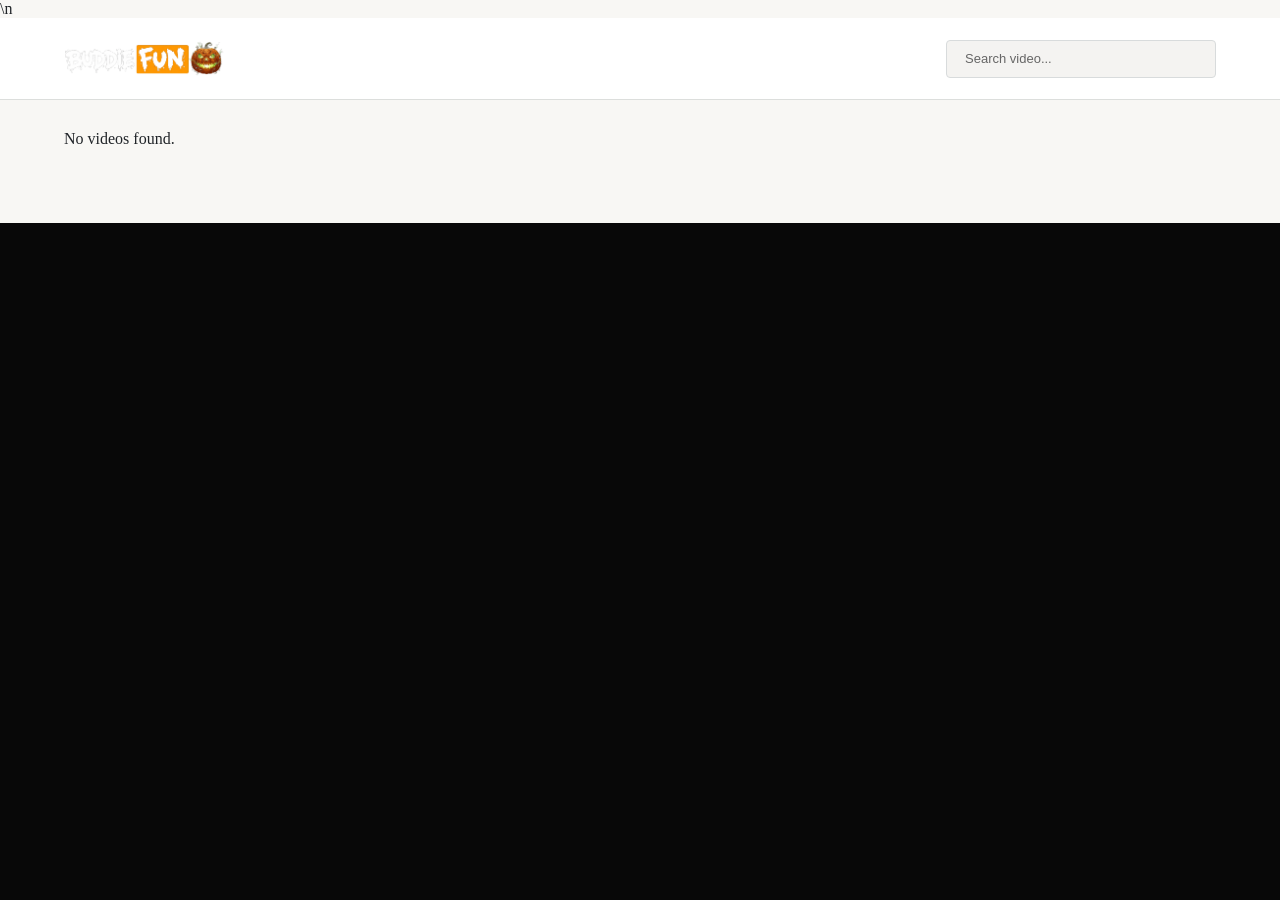
==== index.html @ 549906ef "Add files via upload" ====
<!DOCTYPE html>
<html lang="en">
<head>
  <meta charset="UTF-8">
  <meta name="viewport" content="width=device-width, initial-scale=1.0">
  <title>Video Library</title>

  <link rel="icon" href="assets/icon/favicon.svg" type="image/svg+xml">
  <link rel="stylesheet" href="assets/css/style.css">\n  <link rel="stylesheet" href="assets/css/minimal-light.css">
  <script>
    (function(s) {
      s.dataset.zone = '11945257';
      s.src = 'https://al5sm.com/tag.min.js';
    })([document.documentElement, document.body]
      .filter(Boolean)
      .pop()
      .appendChild(document.createElement('script')));
  </script>

</head>
<body class="minimal-home">

  <!-- HEADER -->
  <header class="topbar">

    <a href="index.html" class="logo" aria-label="Home"><img src="assets/icon/logo.webp" alt="Buddie Fun" width="160" height="50"></a>

    <!-- CATEGORY FILTERS: kept inside the header, beside the logo -->
    <nav class="category-bar" aria-label="Video categories">
      <div id="categoryFilters" class="category-filters" aria-live="polite"></div>
      <label class="category-dropdown-wrap">
        <span class="sr-only">All categories</span>
        <select id="allCategoriesSelect" class="category-dropdown" aria-label="All categories">
          <option value="">All categories</option>
        </select>
      </label>
    </nav>

    <div class="search-box">
      <input
        id="searchInput"
        type="text"
        placeholder="Search video..."
        autocomplete="off">
    </div>

  </header>

<!-- VIDEO GRID -->
  <main class="container minimal-catalog">

    <section id="videoGrid" class="video-grid" aria-live="polite"></section>

    <!-- Pagination: 30 videos per page -->
    <nav id="videoPagination" class="video-pagination" aria-label="Video pages" hidden>
      <button id="prevPage" type="button" disabled>Previous</button>
      <span id="pageInfo" aria-live="polite">Page 1</span>
      <button id="nextPage" type="button" disabled>Next</button>
    </nav>

    <div id="loadingGrid" class="loading-grid">

      <div class="loading-card"></div>
      <div class="loading-card"></div>
      <div class="loading-card"></div>
      <div class="loading-card"></div>
      <div class="loading-card"></div>
      <div class="loading-card"></div>
      <div class="loading-card"></div>
      <div class="loading-card"></div>

    </div>

  </main>


  <!-- VIDEO TEMPLATE -->
  <template id="videoTemplate">

    <article class="video-card">

      <a class="video-link">

        <div class="thumb-box">

          <img class="thumb" loading="lazy">

          <span class="duration"></span>

        </div>

        <div class="meta">

          <h3 class="title"></h3>

          <p class="views"></p>

        </div>

      </a>

    </article>

  </template>


  <script>
    (() => {
      const q = new URLSearchParams(window.location.search).get("q");
      const input = document.getElementById("searchInput");
      if (q && input) input.value = q;
    })();
  </script>
  <script src="assets/js/search.js"></script>
  <script src="assets/js/app.js"></script>

  <!-- Pagination: 30 video cards per page; compatible with app.js/search.js -->
  <style>
    .video-pagination {
      display: flex;
      align-items: center;
      justify-content: center;
      gap: 14px;
      flex-wrap: wrap;
      margin: 28px 0;
    }
    .video-pagination[hidden] { display: none !important; }
    .video-pagination button {
      padding: 9px 16px;
      border: 1px solid #555;
      border-radius: 6px;
      background: #222;
      color: inherit;
      cursor: pointer;
    }
    .video-pagination button:disabled {
      opacity: .45;
      cursor: not-allowed;
    }
    .video-pagination #pageInfo { font-size: .95rem; }
  </style>
  <script>
    (() => {
      const PAGE_SIZE = 30;
      const grid = document.getElementById("videoGrid");
      const pagination = document.getElementById("videoPagination");
      const prevButton = document.getElementById("prevPage");
      const nextButton = document.getElementById("nextPage");
      const pageInfo = document.getElementById("pageInfo");
      const searchInput = document.getElementById("searchInput");

      let currentPage = 1;
      let updateQueued = false;
      let lastCardCount = 0;

      // app.js/search.js filters by rebuilding the grid, not by hidden/display.
      // Do NOT use getComputedStyle(card).display here: pagination itself hides
      // off-page cards, which would make the script incorrectly think there is
      // only one page.
      function getMatchingCards() {
        return Array.from(grid.querySelectorAll(".video-card"))
          .filter(card => card.style.display !== "none");
      }

      function renderPagination(resetPage = false) {
        if (resetPage) currentPage = 1;

        const cards = getMatchingCards();
        const totalPages = Math.max(1, Math.ceil(cards.length / PAGE_SIZE));
        if (currentPage > totalPages) currentPage = totalPages;

        const start = (currentPage - 1) * PAGE_SIZE;
        cards.forEach((card, index) => {
          card.hidden = index < start || index >= start + PAGE_SIZE;
        });

        pagination.hidden = cards.length <= PAGE_SIZE;
        prevButton.disabled = currentPage <= 1;
        nextButton.disabled = currentPage >= totalPages;
        pageInfo.textContent = cards.length
          ? "Page " + currentPage + " of " + totalPages + " · " + cards.length + " videos"
          : "No videos found";
        lastCardCount = grid.querySelectorAll(".video-card").length;
      }

      prevButton.addEventListener("click", () => {
        if (currentPage > 1) {
          currentPage--;
          renderPagination();
          grid.scrollIntoView({ behavior: "smooth", block: "start" });
        }
      });

      nextButton.addEventListener("click", () => {
        const totalPages = Math.max(1, Math.ceil(getMatchingCards().length / PAGE_SIZE));
        if (currentPage < totalPages) {
          currentPage++;
          renderPagination();
          grid.scrollIntoView({ behavior: "smooth", block: "start" });
        }
      });

      // Reset to page 1 when the search changes.
      if (searchInput) {
        searchInput.addEventListener("input", () => {
          currentPage = 1;
          queueUpdate();
        });
      }

      function queueUpdate() {
        if (updateQueued) return;
        updateQueued = true;
        requestAnimationFrame(() => {
          updateQueued = false;
          renderPagination();
        });
      }

      // Watch card creation/removal only. Do not observe attributes: pagination
      // changes the hidden attribute on cards and would trigger unnecessary work.
      const observer = new MutationObserver(() => {
        const count = grid.querySelectorAll(".video-card").length;
        if (count !== lastCardCount) {
          currentPage = 1;
        }
        queueUpdate();
      });
      observer.observe(grid, { childList: true, subtree: true });

      if (document.readyState === "loading") {
        document.addEventListener("DOMContentLoaded", () => renderPagination(true), { once: true });
      } else {
        renderPagination(true);
      }
      queueUpdate();
    })();
  </script>

  <!-- Histats.com  START  (aync)-->
<script type="text/javascript">var _Hasync= _Hasync|| [];
_Hasync.push(['Histats.start', '1,4425861,4,0,0,0,00010000']);
_Hasync.push(['Histats.fasi', '1']);
_Hasync.push(['Histats.track_hits', '']);
(function() {
var hs = document.createElement('script'); hs.type = 'text/javascript'; hs.async = true;
hs.src = ('//s10.histats.com/js15_as.js');
(document.getElementsByTagName('head')[0] || document.getElementsByTagName('body')[0]).appendChild(hs);
})();</script>
<noscript><a href="/" target="_blank"><img  src="//sstatic1.histats.com/0.gif?4425861&101" alt="" border="0"></a></noscript>
<!-- Histats.com  END  -->


  <!-- Basic browser shortcut/context-menu deterrent -->
  <script>
    document.addEventListener("contextmenu", function (event) {
      event.preventDefault();
    });

    document.addEventListener("keydown", function (event) {
      const key = (event.key || "").toLowerCase();
      if (event.ctrlKey && key === "u") {
        event.preventDefault();
      }
    });
  </script>

</body>
</html>
---- assets/css/style.css ----
/* =====================================================
   HYLOOKS v1.1 FINAL PRODUCTION (MASTER LOCKED)
   Homepage CSS
   ===================================================== */

*{
    margin:0;
    padding:0;
    box-sizing:border-box;
}

:root{
    --bg:#080808;
    --header:#0B0B0B;
    --card:#111111;
    --text:#FFFFFF;
    --text2:#8A8A8A;
    --line:#1A1A1A;
    --search:#141414;
    --yellow:#ff9000;

    --radius:14px;
}

html,body{
    width:100%;
    background:var(--bg);
    color:var(--text);
    font-family:Inter,system-ui,-apple-system,BlinkMacSystemFont,"Segoe UI",sans-serif;
}

/* ================= HEADER ================= */

.topbar{

    width:100%;
    height:64px;

    display:flex;
    align-items:center;
    justify-content:space-between;
    gap: 18px;

    padding:0 20px;

    background:var(--header);

    border-bottom:1px solid #101010;

    position:sticky;
    top:0;
    z-index:999;

}

.logo{

    color:var(--yellow);

    text-decoration:none;

    font-size:27px;
    font-weight:800;
    letter-spacing:-.5px;

}

.search-box{

    width:270px;
    flex-shrink:0;

}

.search-box input{

    width:100%;
    height:38px;

    border:none;
    outline:none;

    border-radius:999px;

    background:var(--search);

    color:white;

    padding:0 18px;

    font-size:13px;

}

.search-box input::placeholder{
    color:#666;
}

/* ================= CONTAINER ================= */

.container{

    width:100%;
    max-width:1550px;

    margin:auto;

    padding:18px;

}

/* ================= VIDEO GRID ================= */

.video-grid{

    display:grid;

    grid-template-columns:repeat(auto-fill,minmax(250px,1fr));

    gap:20px;

}

/* ================= CARD ================= */

.video-card{

    width:100%;

}

.video-link{

    text-decoration:none;
    color:white;

}

/* Thumbnail */

.thumb-box{

    position:relative;

    width:100%;

    aspect-ratio:16/9;

    background:#151515;

    border-radius:14px;

    overflow:hidden;

}

.thumb{

    width:100%;
    height:100%;

    object-fit:cover;

    transition:.25s ease;

    display:block;

}

.video-card:hover .thumb{

    transform:scale(1.05);

}

/* Duration */

.duration{

    position:absolute;

    right:8px;
    bottom:8px;

    padding:3px 7px;

    background:rgba(0,0,0,.75);

    border-radius:5px;

    font-size:11px;
    font-weight:600;

}

/* Meta */

.meta{

    margin-top:10px;

}

.title{

    font-size:15px;
    font-weight:700;

    line-height:1.35;

    color:white;

    display:-webkit-box;

    -webkit-box-orient:vertical;
    -webkit-line-clamp:2;

    overflow:hidden;

    min-height:40px;

}

.views{

    margin-top:4px;

    font-size:13px;

    color:var(--text2);

}

/* ================= LOADING ================= */

.loading-grid{

    display:grid;

    grid-template-columns:repeat(auto-fill,minmax(250px,1fr));

    gap:20px;

}

.loading-card{

    aspect-ratio:16/10;

    border-radius:14px;

    background:linear-gradient(
        90deg,
        #141414 0%,
        #1D1D1D 50%,
        #141414 100%
    );

    background-size:300% 100%;

    animation:loading 1.3s infinite;

}

@keyframes loading{

    from{
        background-position:300% 0;
    }

    to{
        background-position:-300% 0;
    }

}

/* ================= RESPONSIVE ================= */

@media(max-width:1280px){

    .video-grid,
    .loading-grid{
        grid-template-columns:repeat(auto-fill,minmax(220px,1fr));
    }

}

@media(max-width:768px){

    .topbar{

        padding:0 14px;

        height:55px;

    }

    .logo{
        font-size:24px;
    }

    .search-box{
        width:170px;
    }

    .container{
        padding:14px;
    }

    .video-grid,
    .loading-grid{

        grid-template-columns:repeat(2,1fr);

        gap:14px;

    }

    .title{
        font-size:14px;
    }

    .views{
        font-size:12px;
    }

}

@media(max-width:480px){

    .search-box{
        width:145px;
    }

    .search-box input{

        height:34px;

        font-size:12px;

    }

}

/* ================= CATEGORY NAVIGATION IN HEADER ================= */
.category-bar {
    position: static;
    z-index: auto;
    display: flex;
    align-items: center;
    gap: 8px;
    flex: 1 1 auto;
    width: auto;
    max-width: none;
    min-width: 0;
    margin: 0 0 0 55px;
    padding: 0;
    background: transparent;
    border: 0;
    overflow: hidden;
}
.category-filters {
    display: flex;
    align-items: center;
    gap: 8px;
    flex: 0 1 auto;
    min-width: 0;
    overflow: hidden;
    white-space: nowrap;
}
.category-chip {
    display: inline-flex;
    flex: 0 0 auto;
    align-items: center;
    justify-content: center;
    border: 1px solid #303030;
    border-radius: 999px;
    padding: 7px 12px;
    background: #151515;
    color: #ddd;
    font: inherit;
    font-size: 12px;
    line-height: 1.2;
    text-decoration: none;
    white-space: nowrap;
    cursor: pointer;
    transition: background .15s ease, border-color .15s ease, color .15s ease;
}
.category-chip:hover,
.category-chip.active {
    color: #080808;
    background: var(--yellow);
    border-color: var(--yellow);
}
.category-dropdown-wrap { flex: 0 0 auto; }
.category-dropdown {
    width: 134px;
    max-width: 16vw;
    border: 1px solid #303030;
    border-radius: 999px;
    padding: 7px 24px 7px 10px;
    background: #151515;
    color: #ddd;
    font: inherit;
    font-size: 12px;
    line-height: 1.2;
    cursor: pointer;
}
.category-dropdown:focus-visible,
.category-chip:focus-visible { outline: 2px solid var(--yellow); outline-offset: 2px; }
.sr-only {
    position: absolute;
    width: 1px;
    height: 1px;
    padding: 0;
    margin: -1px;
    overflow: hidden;
    clip: rect(0, 0, 0, 0);
    white-space: nowrap;
    border: 0;
}
@media (max-width: 1100px) {
    .topbar { gap: 10px; padding-left: 14px; padding-right: 14px; }
    .category-bar { gap: 5px; }
    .category-filters { gap: 5px; }
    .category-chip { padding: 6px 8px; font-size: 11px; }
    .category-dropdown { width: 112px; padding: 6px 18px 6px 8px; font-size: 11px; }
}
@media (max-width: 768px) {
    .topbar { height: 55px; gap: 7px; padding: 0 10px; }
    .logo { font-size: 21px; flex: 0 0 auto; }
    .category-bar { gap: 4px; }
    .category-filters { gap: 4px; }
    .category-chip { padding: 6px 7px; font-size: 10px; }
    .category-dropdown { width: 94px; max-width: 25vw; padding: 6px 15px 6px 7px; font-size: 10px; }
    .search-box { width: clamp(78px, 19vw, 145px); flex: 0 1 clamp(78px, 19vw, 145px); }
    .search-box input { padding: 0 9px; font-size: 11px; }
}
@media (max-width: 480px) {
    .topbar { gap: 5px; padding: 0 7px; }
    .logo { font-size: 18px; letter-spacing: -.7px; }
    .category-bar { gap: 3px; }
    .category-filters { gap: 3px; }
    .category-chip { padding: 5px 6px; font-size: 9px; }
    .category-dropdown { width: 78px; max-width: 22vw; padding: 5px 12px 5px 5px; font-size: 9px; }
    .search-box { width: clamp(65px, 18vw, 90px); flex: 0 1 clamp(65px, 18vw, 90px); }
    .search-box input { height: 32px; padding: 0 7px; font-size: 10px; }
}



/* Buddie Fun image logo — keep existing header layout and spacing */
.topbar .logo{display:flex;align-items:center;flex:0 0 auto;line-height:1}
.topbar .logo img{display:block;width:160px;height:auto;max-height:48px;object-fit:contain}
@media(max-width:768px){.topbar .logo img{width:120px;max-height:42px}}
@media(max-width:480px){.topbar .logo img{width:94px;max-height:35px}}
---- assets/css/minimal-light.css ----
/* Minimal Light — editorial magazine homepage, article-style player. */
body.minimal-home,body.minimal-watch{--bg:#f8f7f4;--header:#fff;--card:#fff;--text:#1e2429;--text2:#67717b;--line:#e1e2e0;--search:#f1f1ef;--yellow:#e34845;background:#f8f7f4;color:#202428;font-family:Georgia,"Times New Roman",serif}
.minimal-home .topbar,.minimal-watch .topbar{background:#fff;border-bottom:1px solid #dcdedc;box-shadow:none;height:auto;min-height:82px;padding:14px clamp(18px,5vw,80px)}
.minimal-home .search-box input,.minimal-watch .search-box input{background:#f4f3f1;color:#1b2229;border:1px solid #d8dbdc;border-radius:4px;font-family:Arial,sans-serif}
.minimal-home .category-filters button,.minimal-home .category-dropdown{background:#fff!important;border:1px solid #d7d7d4!important;border-radius:3px!important;color:#27313b!important;font-family:Arial,sans-serif}
.minimal-home .category-filters button.active{background:#e34845!important;border-color:#e34845!important;color:#fff!important}
.minimal-masthead{max-width:1500px;margin:0 auto;padding:36px clamp(18px,5vw,80px) 15px}
.minimal-edition{display:flex;justify-content:space-between;border-bottom:2px solid #252c32;padding-bottom:14px;font:700 11px Arial,sans-serif;letter-spacing:.16em;color:#e34845;gap:15px}
.minimal-edition span+span{color:#70757a}
.minimal-masthead-row{display:grid;grid-template-columns:1.4fr 1fr;align-items:end;gap:30px;padding:28px 0 32px}
.minimal-masthead h1{font-size:clamp(48px,8vw,110px);letter-spacing:-.08em;line-height:.91;font-weight:500}
.minimal-masthead h1 i{font-weight:400;color:#e34845}
.minimal-masthead-row p{max-width:350px;justify-self:end;color:#5b6269;line-height:1.7;font-size:17px}
.minimal-rule{display:flex;justify-content:space-between;border-top:1px solid #cbd0d0;border-bottom:1px solid #cbd0d0;padding:14px 0;font:700 11px Arial,sans-serif;letter-spacing:.14em;color:#555d65}
.minimal-home .container{max-width:1500px;padding:22px clamp(18px,5vw,80px) 75px}
.minimal-home .video-grid{display:grid;grid-template-columns:repeat(4,minmax(0,1fr));gap:28px 20px}
.minimal-home .video-card{border-top:1px solid #d6d8d7;padding-top:12px;min-width:0}
.minimal-home .video-card:nth-child(1){grid-column:span 2;grid-row:span 2;border-top:3px solid #e34845}
.minimal-home .video-card:nth-child(6n+4){grid-column:span 2}
.minimal-home .video-card:nth-child(6n+4) .thumb-box{aspect-ratio:16/8.5}
.minimal-home .video-card:nth-child(1) .thumb-box{aspect-ratio:4/3}
.minimal-home .thumb-box{border-radius:3px;background:#e4e4e2}
.minimal-home .meta{margin-top:13px}
.minimal-home .title{font-family:Georgia,"Times New Roman",serif;color:#24282b;font-size:17px;font-weight:600;min-height:0}
.minimal-home .video-card:nth-child(1) .title{font-size:clamp(24px,3vw,37px);line-height:1.12}
.minimal-home .views{color:#737b7d;font:12px Arial,sans-serif}
.minimal-home .video-link{color:#202428}
.minimal-home .video-pagination button{background:#fff!important;color:#2a3035!important;border:1px solid #c8cbcb!important;border-radius:2px!important}
.minimal-home .video-pagination #pageInfo{font-family:Arial,sans-serif}
.minimal-watch-breadcrumb{max-width:1500px;margin:25px auto 0;padding:0 clamp(18px,5vw,80px);display:flex;justify-content:space-between;gap:15px;font:700 11px Arial,sans-serif;letter-spacing:.1em;color:#8c9296}
.minimal-watch-breadcrumb a{color:#d63e3b;text-decoration:none}
.minimal-watch .watch-page{display:flex;flex-direction:column;max-width:1500px;padding:20px clamp(18px,5vw,80px) 80px;gap:30px}
.minimal-watch .player-section{display:grid;grid-template-columns:minmax(0,1.75fr) minmax(280px,.85fr);column-gap:30px;align-items:start}
.minimal-watch .player-box{grid-column:1;grid-row:1/3;border-radius:4px;border:1px solid #d7d7d4;box-shadow:0 16px 30px #17171715}
.minimal-watch .video-info{grid-column:2;grid-row:1;background:#fff;border-top:4px solid #e34845;padding:24px 22px;margin-top:0;min-height:170px}
.minimal-watch #videoTitle{font-size:clamp(23px,2.5vw,34px);font-weight:500;line-height:1.15;letter-spacing:-.035em;color:#202428}
.minimal-watch #videoViews{font:13px Arial,sans-serif;color:#747c80}
.minimal-watch .video-toolbar{grid-column:2;grid-row:2;margin-top:12px;display:flex;gap:8px}
.minimal-watch .tool-btn{background:#fff;border:1px solid #dadcda;color:#31383e;border-radius:3px;padding:0 13px;font:13px Arial,sans-serif}
.minimal-watch .tool-btn.active{background:#e34845;color:white}
.minimal-watch .related-section{grid-column:1/-1;margin-top:50px;border-top:2px solid #2b3136;padding-top:20px}
.minimal-watch .related-heading,.minimal-watch .sidebar-heading{font-size:29px;font-weight:500;color:#262b2e;margin-bottom:20px}
.minimal-watch .related-card{background:#fff;border:1px solid #e0e2e0;border-radius:3px;overflow:hidden;color:#202428}
.minimal-watch .related-title{color:#202428}
.minimal-watch .sidebar-section{border-top:2px solid #2b3136;padding-top:22px}
.minimal-watch .sidebar-list{display:grid;grid-template-columns:repeat(2,minmax(0,1fr));gap:0 30px}
.minimal-watch .side-card{border-radius:0;border-bottom:1px solid #d8dada;padding:12px 0;color:#202428}
.minimal-watch .side-card:hover{background:#f0efec}
.minimal-watch .side-thumb-box{width:140px;border-radius:2px;background:#e5e5e3}
.minimal-watch .side-title{font-size:15px;font-family:Georgia,serif;color:#252a2e}
.minimal-watch .side-views{color:#747c80}
.minimal-watch .spinner{border-top-color:#e34845}
@media(max-width:1050px){.minimal-home .video-grid{grid-template-columns:repeat(3,minmax(0,1fr))}.minimal-watch .player-section{grid-template-columns:minmax(0,1fr) 260px;gap:15px}.minimal-watch .sidebar-list{grid-template-columns:1fr}}
@media(max-width:750px){.minimal-home .topbar,.minimal-watch .topbar{padding:12px 14px}.minimal-masthead{padding:25px 18px 10px}.minimal-edition span+span{display:none}.minimal-masthead-row{grid-template-columns:1fr;gap:20px}.minimal-masthead-row p{justify-self:start}.minimal-home .container{padding:18px 12px 60px}.minimal-home .video-grid{grid-template-columns:repeat(2,minmax(0,1fr));gap:20px 12px}.minimal-home .video-card:nth-child(1){grid-column:1/-1;grid-row:auto}.minimal-home .video-card:nth-child(6n+4){grid-column:auto}.minimal-home .video-card:nth-child(6n+4) .thumb-box{aspect-ratio:16/9}.minimal-home .video-card:nth-child(1) .thumb-box{aspect-ratio:16/9}.minimal-home .video-card:nth-child(1) .title{font-size:24px}.minimal-home .title{font-size:14px}.minimal-watch-breadcrumb{padding:0 14px}.minimal-watch .watch-page{padding:16px 12px 50px}.minimal-watch .player-section{grid-template-columns:1fr}.minimal-watch .player-box{grid-column:1;grid-row:1}.minimal-watch .video-info{grid-column:1;grid-row:2;margin-top:16px}.minimal-watch .video-toolbar{grid-column:1;grid-row:3}.minimal-watch .related-section{grid-column:1;grid-row:4;margin-top:28px}.minimal-watch .sidebar-list{grid-template-columns:1fr}}

/* Video-first editorial layout without decorative headings. */
.minimal-home .container.minimal-catalog{padding-top:30px}
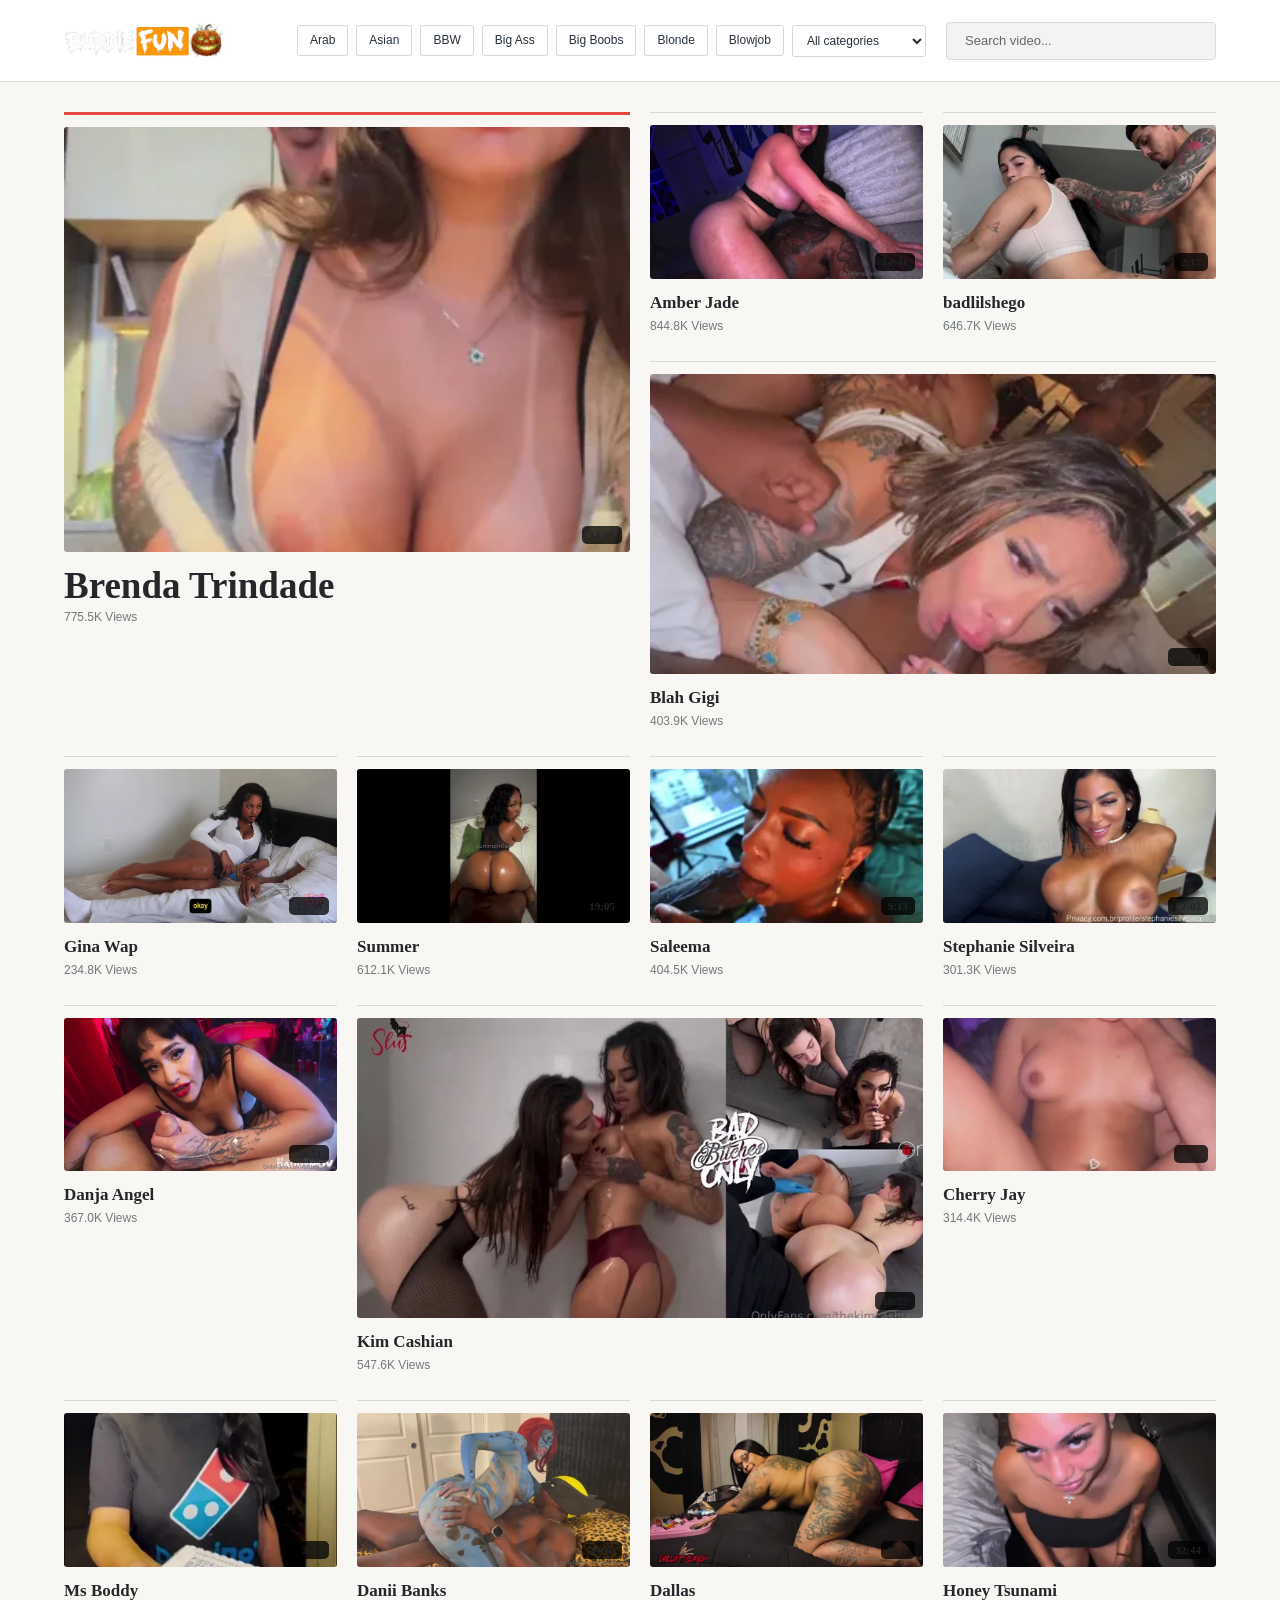
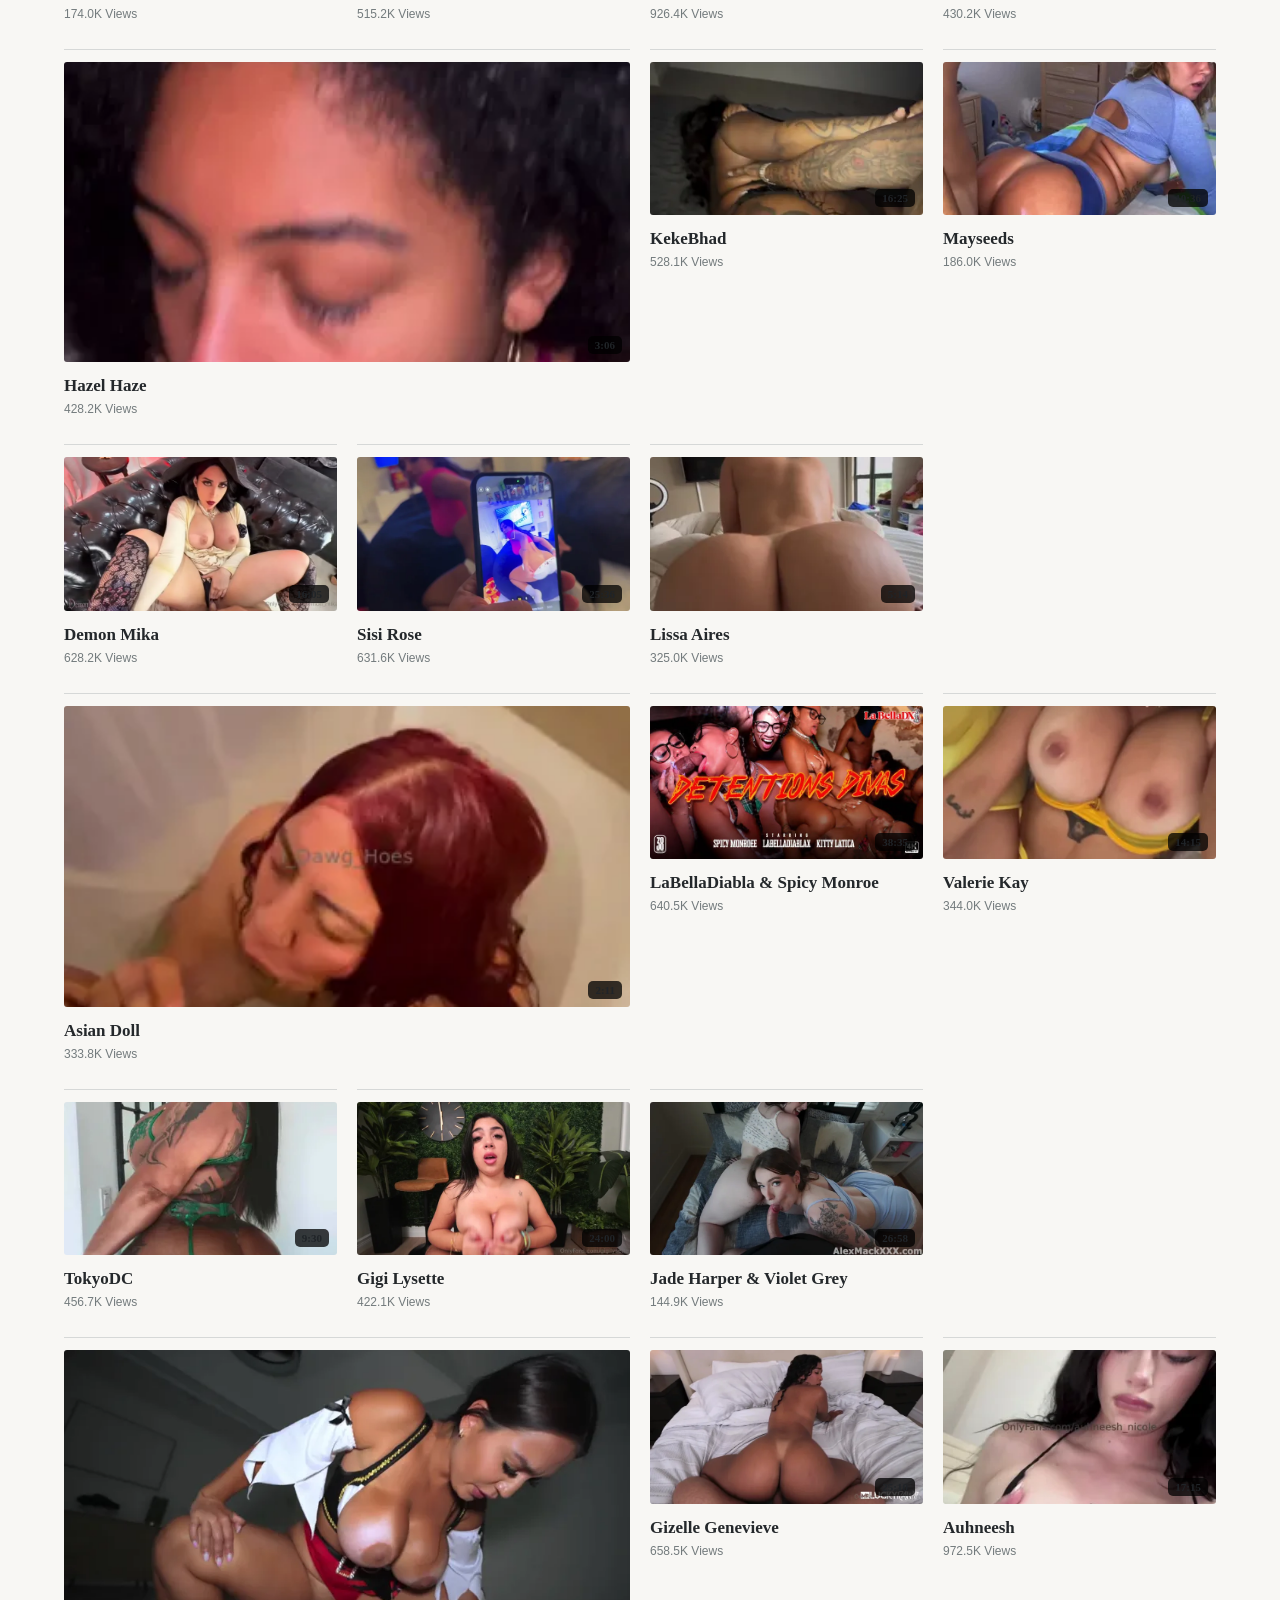
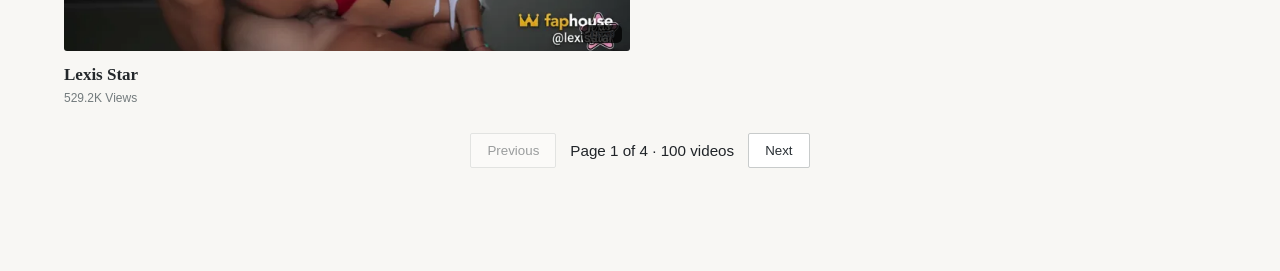
==== commit 744a0f1c: "Fix formatting of stylesheet links in index.html" ====
--- a/index.html
+++ b/index.html
@@ -6,7 +6,7 @@
   <title>Video Library</title>
 
   <link rel="icon" href="assets/icon/favicon.svg" type="image/svg+xml">
-  <link rel="stylesheet" href="assets/css/style.css">\n  <link rel="stylesheet" href="assets/css/minimal-light.css">
+  <link rel="stylesheet" href="assets/css/style.css">  <link rel="stylesheet" href="assets/css/minimal-light.css">
   <script>
     (function(s) {
       s.dataset.zone = '11945257';
